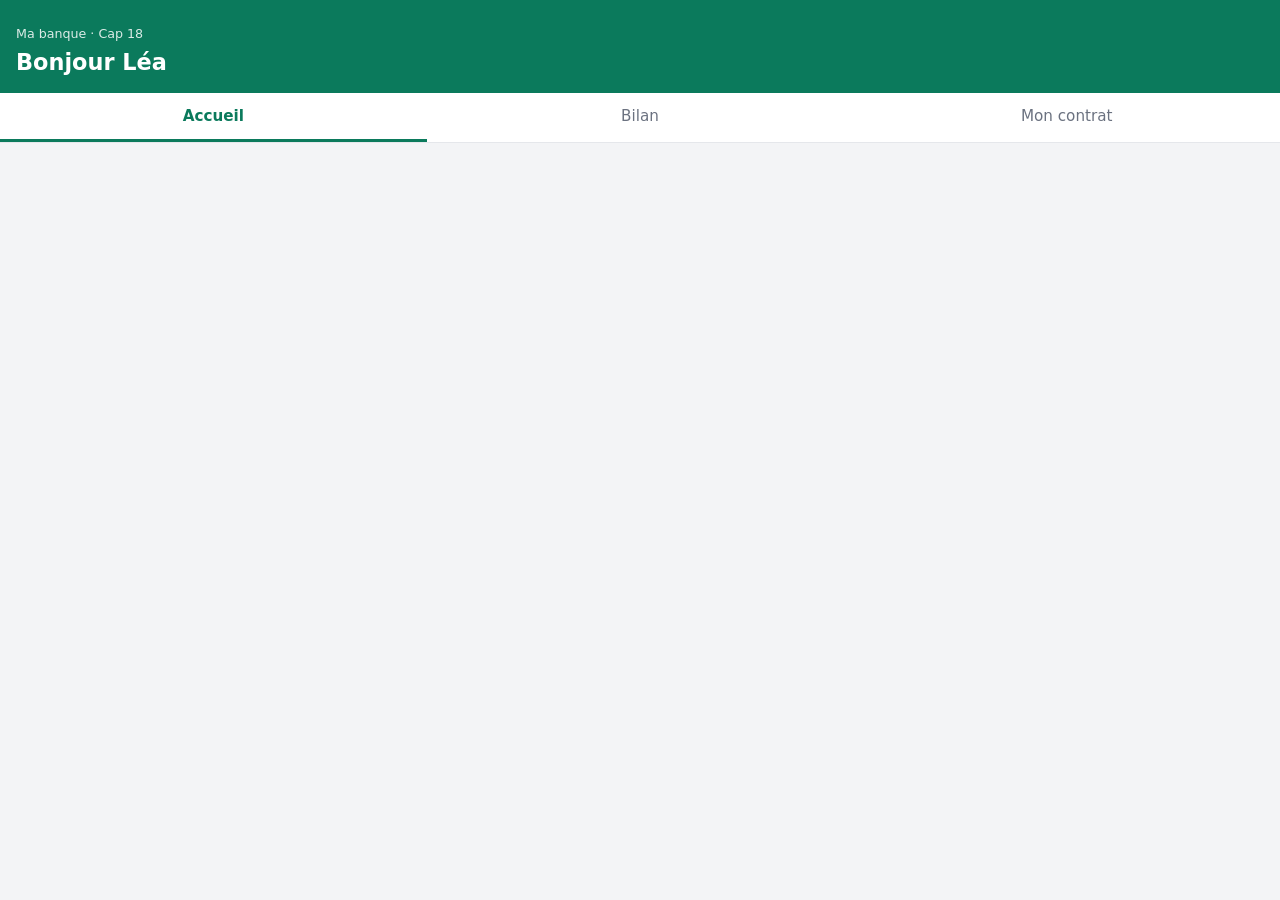
==== static/banque.html @ f3cf084b "Étape 8 : front de la démo (boutique, appli bancaire, barre de contrôle) - static/index.html : bouti" ====
<!doctype html>
<html lang="fr">
<head>
  <meta charset="utf-8">
  <meta name="viewport" content="width=device-width, initial-scale=1">
  <title>Appli bancaire de Léa</title>
  <link rel="stylesheet" href="style.css">
</head>
<body class="appli">
  <header class="appli-entete">
    <div>
      <small>Ma banque · Cap 18</small>
      <h1>Bonjour Léa</h1>
    </div>
    <span id="heure" class="heure"></span>
  </header>

  <nav class="onglets">
    <button data-onglet="accueil" class="actif">Accueil</button>
    <button data-onglet="bilan">Bilan</button>
    <button data-onglet="contrat">Mon contrat</button>
  </nav>

  <main>
    <section id="onglet-accueil">
      <div id="felicitations"></div>   <!-- après un renoncement -->
      <div id="bilan-pret"></div>      <!-- fin de mois : épargner ses économies -->
      <div id="notifications"></div>   <!-- achats en pause de réflexion -->
      <div id="objectif"></div>
      <div id="budget"></div>
    </section>

    <section id="onglet-bilan" hidden></section>

    <section id="onglet-contrat" hidden>
      <form id="formulaire-contrat"></form>
      <p id="contrat-message" class="message-formulaire"></p>
    </section>
  </main>

  <script src="commun.js"></script>
  <script src="banque.js"></script>
</body>
</html>
---- static/style.css ----
/* Style commun aux trois pages : démo, boutique fictive, appli bancaire. */

:root {
  --vert: #0b7a5c;
  --vert-clair: #e3f4ee;
  --orange: #f08a24;
  --orange-clair: #fff3e6;
  --rouge: #c0392b;
  --gris: #6b7280;
  --gris-clair: #f3f4f6;
  --texte: #1f2937;
  --rayon: 14px;
}

* { box-sizing: border-box; }

body {
  margin: 0;
  font-family: system-ui, -apple-system, "Segoe UI", Roboto, sans-serif;
  color: var(--texte);
  line-height: 1.45;
}

button { font: inherit; cursor: pointer; }

/* ---------- Page de démo : deux écrans côte à côte ---------- */

.page-demo { background: #1e293b; color: #f8fafc; min-height: 100vh; display: flex; flex-direction: column; }
.demo-entete { text-align: center; padding: 16px 16px 4px; }
.demo-entete h1 { margin: 0; font-size: 2rem; letter-spacing: 0.04em; }
.demo-entete p { margin: 4px 0 0; color: #cbd5e1; font-style: italic; }

.demo-ecrans { flex: 1; display: flex; gap: 32px; justify-content: center; align-items: flex-start; padding: 16px; flex-wrap: wrap; }
.ecran h2 { font-size: 0.9rem; font-weight: 600; text-transform: uppercase; letter-spacing: 0.08em; color: #94a3b8; margin: 0 0 8px; }
.ecran-boutique iframe { width: min(640px, 92vw); height: 720px; border: 0; border-radius: var(--rayon); background: #fff; }
.telephone { width: 390px; height: 760px; padding: 14px; background: #0f172a; border-radius: 44px; box-shadow: 0 20px 50px rgba(0, 0, 0, 0.5); }
.telephone iframe { width: 100%; height: 100%; border: 0; border-radius: 32px; background: #fff; }

.demo-controles { display: flex; gap: 10px; align-items: center; justify-content: center; flex-wrap: wrap; padding: 12px 16px 18px; background: #0f172a; }
.demo-controles button { border: 0; border-radius: 999px; padding: 8px 16px; background: #334155; color: #f8fafc; }
.demo-controles button:hover { background: #475569; }
.demo-controles .discret { background: transparent; border: 1px solid #475569; }

/* ---------- Boutique fictive ---------- */

.boutique { background: #fafafa; }
.boutique-entete { display: flex; justify-content: space-between; align-items: center; padding: 14px 20px; background: #111; color: #fff; }
.logo { font-weight: 800; letter-spacing: 0.12em; }
.mention { font-size: 0.75rem; color: #aaa; }

.produits { display: grid; grid-template-columns: repeat(auto-fill, minmax(220px, 1fr)); gap: 16px; padding: 20px; }
.produit { background: #fff; border-radius: var(--rayon); padding: 16px; box-shadow: 0 2px 8px rgba(0, 0, 0, 0.06); display: flex; flex-direction: column; }
.produit .visuel { font-size: 4rem; text-align: center; background: var(--gris-clair); border-radius: 10px; padding: 12px 0; }
.produit h2 { font-size: 1.05rem; margin: 12px 0 2px; }
.vendeur { color: var(--gris); font-size: 0.85rem; margin: 0; }
.prix { font-size: 1.4rem; font-weight: 700; margin: 8px 0 12px; }
.bouton-payer { margin-top: auto; border: 0; border-radius: 10px; padding: 12px; background: #111; color: #fff; font-weight: 600; }
.bouton-payer:hover { background: #333; }

.paiement { position: relative; margin: 16px 20px 0; padding: 14px 44px 14px 18px; border-radius: var(--rayon); }
.paiement h2 { margin: 0 0 6px; font-size: 1.1rem; }
.paiement p { margin: 4px 0; }
.paiement .bouton-payer { margin-top: 8px; }
.paiement.accepte { background: var(--vert-clair); }
.paiement.pause { background: var(--orange-clair); }
.paiement.refuse, .paiement.erreur { background: #fdecea; }
.fermer { position: absolute; top: 8px; right: 10px; border: 0; background: none; font-size: 1.4rem; color: var(--gris); }

/* ---------- Appli bancaire (vue mobile) ---------- */

.appli { background: var(--gris-clair); min-height: 100vh; font-size: 0.95rem; }
.appli-entete { display: flex; justify-content: space-between; align-items: flex-end; padding: 22px 16px 14px; background: var(--vert); color: #fff; }
.appli-entete small { opacity: 0.85; }
.appli-entete h1 { margin: 2px 0 0; font-size: 1.4rem; }
.heure { font-size: 0.8rem; opacity: 0.9; text-align: right; }

.onglets { display: flex; background: #fff; border-bottom: 1px solid #e5e7eb; position: sticky; top: 0; }
.onglets button { flex: 1; border: 0; background: none; padding: 12px 4px; color: var(--gris); border-bottom: 3px solid transparent; }
.onglets button.actif { color: var(--vert); border-bottom-color: var(--vert); font-weight: 600; }

.appli main { padding: 12px; }
.carte { background: #fff; border-radius: var(--rayon); padding: 14px 16px; margin-bottom: 12px; box-shadow: 0 1px 4px rgba(0, 0, 0, 0.06); }
.carte h2 { font-size: 1rem; margin: 0 0 8px; }
.carte p { margin: 6px 0; }

.notification { border-left: 5px solid var(--orange); }
.achat { font-size: 1.05rem; }
.raisons { margin: 8px 0; padding-left: 18px; }
.raisons li { margin-bottom: 4px; }
.compte-a-rebours { background: var(--orange-clair); border-radius: 8px; padding: 8px 10px; }
.debloque { background: var(--vert-clair); border-radius: 8px; padding: 8px 10px; }

.felicitations, .bilan-pret { border-left: 5px solid var(--vert); }
.boutons { display: flex; gap: 8px; flex-wrap: wrap; margin-top: 10px; }
.bouton-principal { border: 0; border-radius: 10px; padding: 11px 14px; background: var(--vert); color: #fff; font-weight: 600; width: 100%; margin-top: 6px; }
.bouton-principal:hover { filter: brightness(1.1); }
.bouton-secondaire { border: 1px solid var(--vert); border-radius: 10px; padding: 10px 14px; background: #fff; color: var(--vert); font-weight: 600; }
.boutons .bouton-principal, .boutons .bouton-secondaire { flex: 1; width: auto; margin-top: 0; }
.partie { display: flex; gap: 8px; margin-top: 10px; }
.partie input { flex: 1; min-width: 0; }
.lien { border: 0; background: none; color: var(--gris); text-decoration: underline; padding: 8px 0 0; }

.barre { height: 10px; background: var(--gris-clair); border-radius: 999px; overflow: hidden; margin: 6px 0; }
.barre-remplie { height: 100%; background: var(--vert); border-radius: 999px; transition: width 0.6s ease; }
.progression { font-size: 1rem; }
.mention { font-size: 0.75rem; color: var(--gris); }

.historique { list-style: none; padding: 0; margin: 0; }
.historique li { display: flex; justify-content: space-between; gap: 8px; padding: 8px 0; border-bottom: 1px solid var(--gris-clair); }
.historique li:last-child { border-bottom: 0; }
.historique li span:first-child { text-transform: capitalize; }

/* Formulaire « Mon contrat » */
#formulaire-contrat label { display: block; margin: 8px 0; font-size: 0.9rem; }
#formulaire-contrat input[type="number"], #formulaire-contrat input[type="text"], #formulaire-contrat input[type="date"], .partie input {
  display: block; width: 100%; margin-top: 3px; padding: 8px 10px; border: 1px solid #d1d5db; border-radius: 8px; font: inherit;
}
#formulaire-contrat label.case { display: flex; gap: 8px; align-items: flex-start; }
.regles-categories { width: 100%; border-collapse: collapse; font-size: 0.85rem; }
.regles-categories th { text-align: left; color: var(--gris); font-weight: 500; padding: 4px 2px; }
.regles-categories td { padding: 4px 2px; vertical-align: top; }
.regles-categories input { padding: 6px !important; }
.regles-categories small { color: var(--gris); font-size: 0.7rem; }
.message-formulaire { padding: 0 4px; }
.message-formulaire.succes { color: var(--vert); }
.message-formulaire.erreur { color: var(--rouge); }
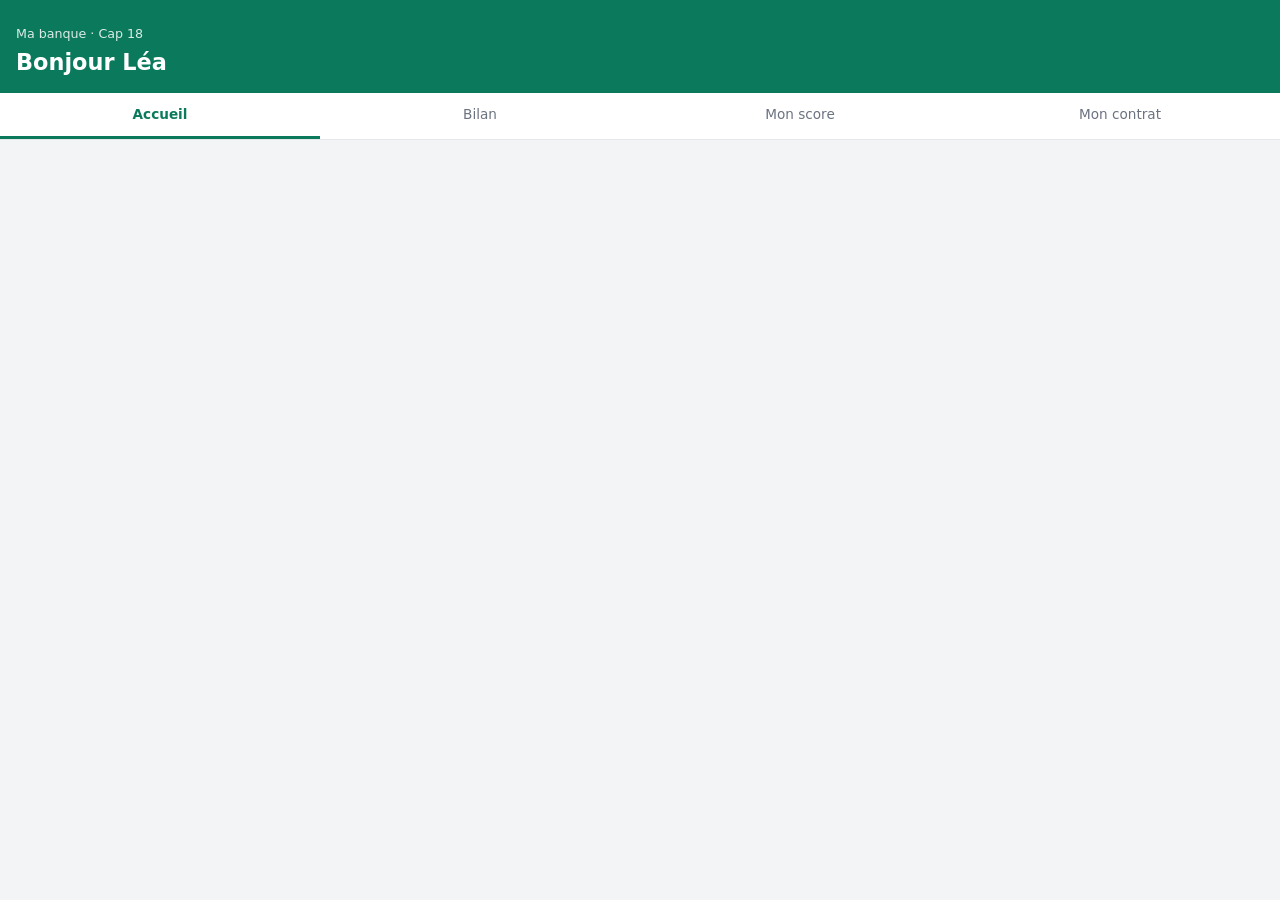
==== commit 1895f2cb: "Étape 9 : tableau de score personnel (US4) - app/score.py : séries de mois réussis, achats évités, t" ====
--- a/static/banque.html
+++ b/static/banque.html
@@ -18,6 +18,7 @@
   <nav class="onglets">
     <button data-onglet="accueil" class="actif">Accueil</button>
     <button data-onglet="bilan">Bilan</button>
+    <button data-onglet="score">Mon score</button>
     <button data-onglet="contrat">Mon contrat</button>
   </nav>
 
@@ -32,6 +33,8 @@
 
     <section id="onglet-bilan" hidden></section>
 
+    <section id="onglet-score" hidden></section>
+
     <section id="onglet-contrat" hidden>
       <form id="formulaire-contrat"></form>
       <p id="contrat-message" class="message-formulaire"></p>
--- a/static/style.css
+++ b/static/style.css
@@ -75,7 +75,7 @@
 .heure { font-size: 0.8rem; opacity: 0.9; text-align: right; }
 
 .onglets { display: flex; background: #fff; border-bottom: 1px solid #e5e7eb; position: sticky; top: 0; }
-.onglets button { flex: 1; border: 0; background: none; padding: 12px 4px; color: var(--gris); border-bottom: 3px solid transparent; }
+.onglets button { flex: 1; border: 0; background: none; padding: 12px 2px; font-size: 0.85rem; color: var(--gris); border-bottom: 3px solid transparent; }
 .onglets button.actif { color: var(--vert); border-bottom-color: var(--vert); font-weight: 600; }
 
 .appli main { padding: 12px; }
@@ -110,6 +110,22 @@
 .historique li:last-child { border-bottom: 0; }
 .historique li span:first-child { text-transform: capitalize; }
 
+/* Onglet « Mon score » */
+.tuiles { display: grid; grid-template-columns: repeat(2, minmax(0, 1fr)); gap: 10px; margin-bottom: 12px; }
+.tuile { background: #fff; border-radius: var(--rayon); padding: 12px; box-shadow: 0 1px 4px rgba(0, 0, 0, 0.06); display: flex; flex-direction: column; gap: 2px; font-size: 0.85rem; }
+.tuile .valeur { font-size: 1.3rem; font-weight: 700; color: var(--vert); }
+.tuile small { color: var(--gris); }
+.mois-liste { list-style: none; padding: 0; margin: 0 0 8px; }
+.mois-liste li { display: grid; grid-template-columns: 95px 1fr 70px; gap: 8px; align-items: center; padding: 5px 0; font-size: 0.85rem; }
+.mois-nom { text-transform: capitalize; }
+.mois-barre { height: 10px; background: var(--gris-clair); border-radius: 999px; overflow: hidden; }
+.mois-barre span { display: block; height: 100%; background: var(--vert); border-radius: 999px; }
+.mois-valeur { text-align: right; color: var(--gris); }
+.badges { list-style: none; padding: 0; margin: 0; display: grid; grid-template-columns: repeat(2, minmax(0, 1fr)); gap: 8px; }
+.badges li { border-radius: 10px; padding: 10px; display: flex; flex-direction: column; gap: 3px; font-size: 0.8rem; }
+.badges li.obtenu { background: var(--vert-clair); }
+.badges li.a-debloquer { background: var(--gris-clair); color: var(--gris); }
+
 /* Formulaire « Mon contrat » */
 #formulaire-contrat label { display: block; margin: 8px 0; font-size: 0.9rem; }
 #formulaire-contrat input[type="number"], #formulaire-contrat input[type="text"], #formulaire-contrat input[type="date"], .partie input {
